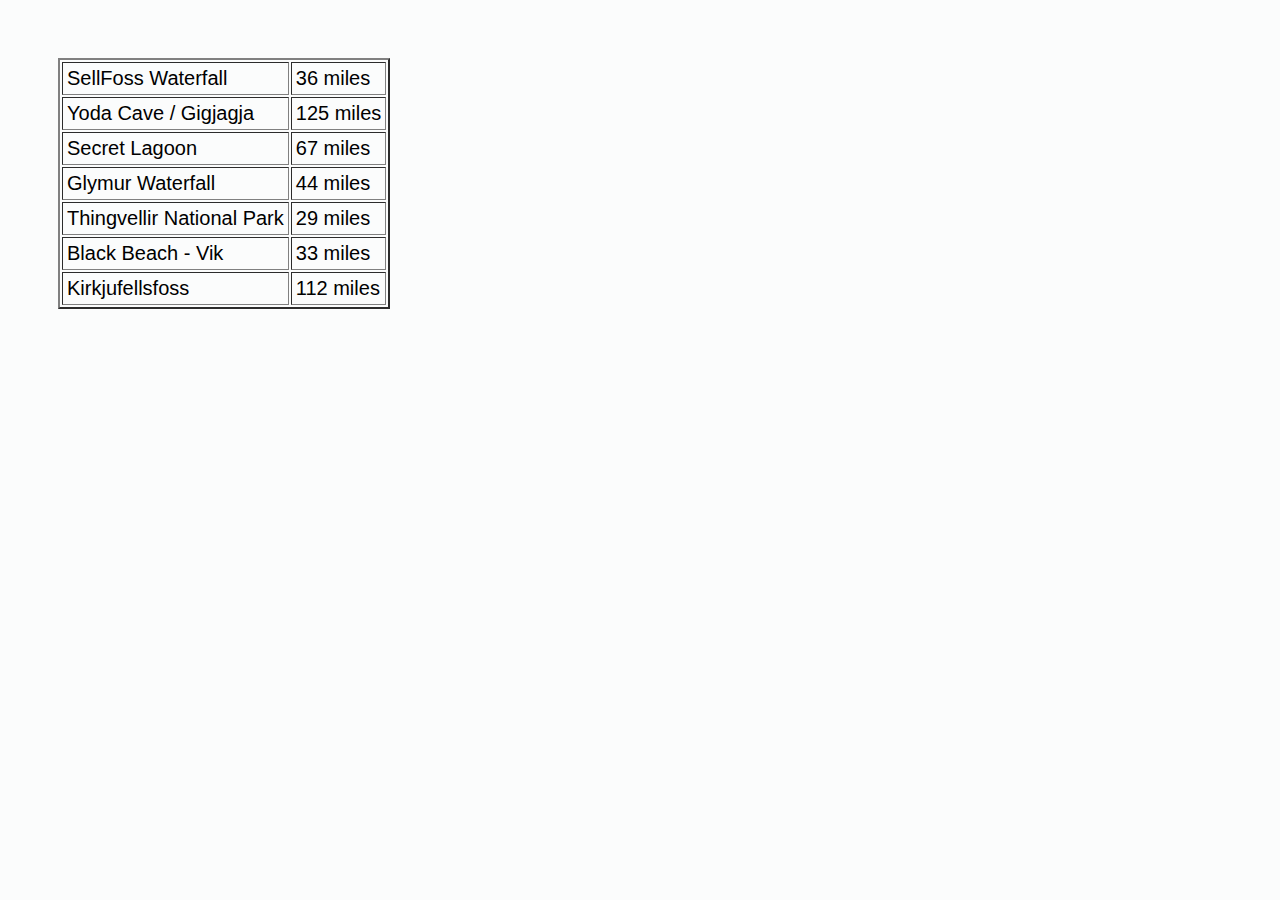
==== distances.html @ 39016ce6 "Version-2/2" ====
<!DOCTYPE html>
<html lang="en">
  <head>
    <meta charset="UTF-8" />
    <meta http-equiv="X-UA-Compatible" content="IE=edge" />
    <meta name="viewport" content="width=device-width, initial-scale=1.0" />

    <link href="style.css" rel="stylesheet" />

    <title>Attractions X Distance</title>
  </head>
  <body>


    <table border="2px" cellpadding="4px">
    
        <tr>
            <td>SellFoss Waterfall</td>
            <td>36 miles</td>
        </tr>
        
        <tr>
          <td>Yoda Cave / Gigjagja</td>
            <td>125 miles</td>
        </tr>
            
        <tr>
            <td>Secret Lagoon</td>
            <td>67 miles</td>
        </tr>
  
        <tr>
            <td>Glymur Waterfall</td>
            <td>44 miles</td>
        </tr>
  
        <tr>
            <td>Thingvellir National Park</td>
            <td>29 miles</td>
        </tr>
  
        <tr>
          <td>Black Beach - Vik</td>
          <td>33 miles</td>
      </tr>
  
      <tr>
        <td>Kirkjufellsfoss</td>
        <td>112 miles</td>
    </tr>
          
        </table>
  </div>


  </body>
</html>
---- style.css ----
* {
  margin: 1;
  padding: 1;
  box-sizing: border-box;
}

body {
  background-color: rgb(251, 252, 252);
  font-family: Arial;
  font-size: 20px;
  padding: 50px;
}

h1 {
  font-size: 35px;
  margin-bottom: 15px;
  text-align: Center;
}

h2 {
  font-size: 25px;
  margin-bottom: 25px;
  text-align: justify;
}

h3 {
  font-size: 20px;
  margin-bottom: 25px;
  text-align: justify;
}

h4 {
  font-size: 20px;
  margin-bottom: 25px;
  text-align: center;
}

.first {
  color: rgb(0, 6, 0);
}

p { 
    margin-top: 25px;
    margin bottom: 25px;
    text-align: justify;
}


#fill-form {
  background-color: rgb(171, 219, 220);
  border: 5px solid rgb(1, 1, 16);
  margin-top: 25px;
  margin bottom: 25px;
  padding: 20px;
  text-align: center;
}

input, button  {
    padding: 10px;
    font-family: Helvetica;
    text-align: center;
}

#fill-form h2 {
    color:rgb(1, 1, 18);
}

img {
    width: 300px;
    height: 300px;
}

.image-class {
  width: 200px;
  height: 200px;
  float: right;
}
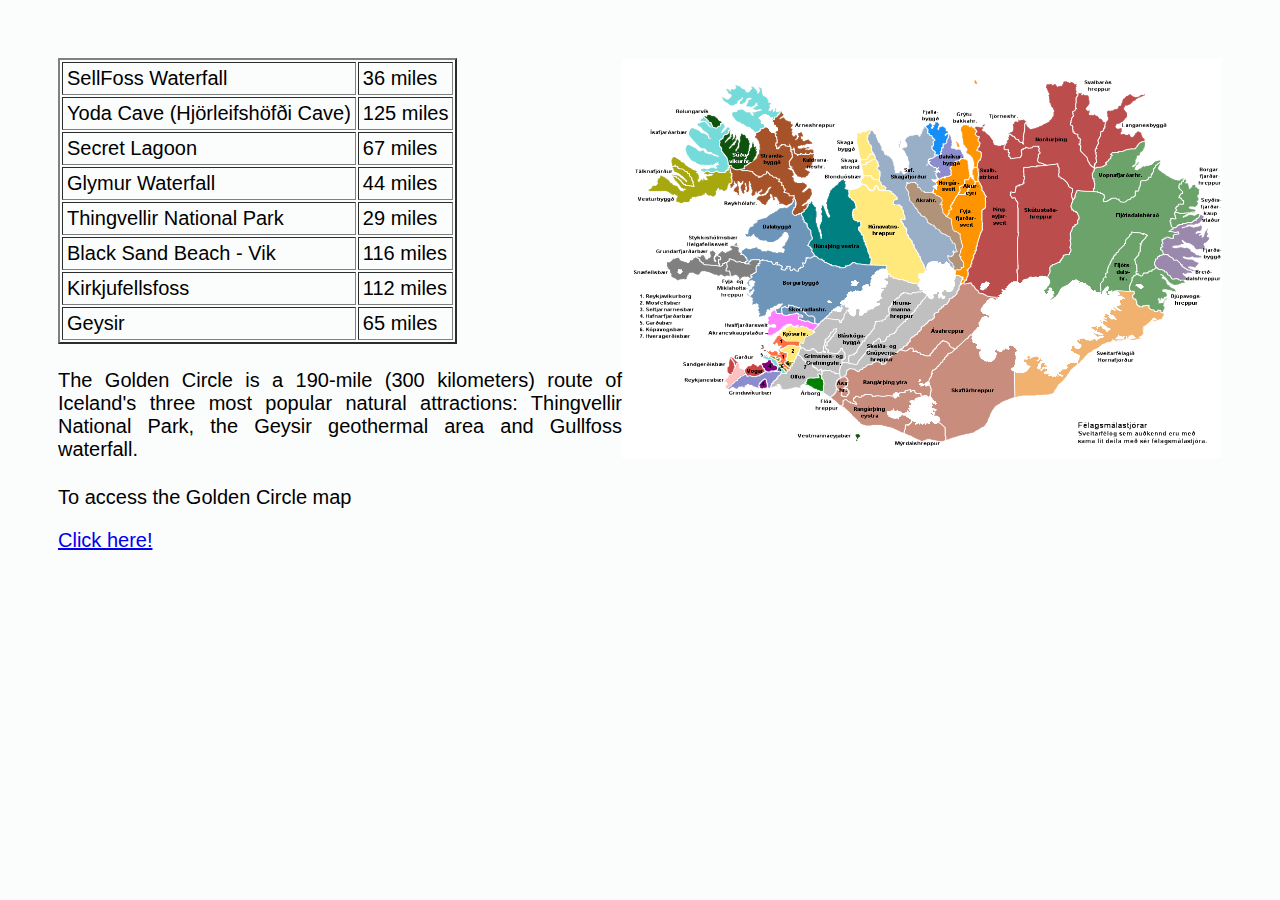
==== commit 4d98ad45: "Add files via upload" ====
--- a/distances.html
+++ b/distances.html
@@ -1,57 +1,72 @@
-<!DOCTYPE html>
-<html lang="en">
-  <head>
-    <meta charset="UTF-8" />
-    <meta http-equiv="X-UA-Compatible" content="IE=edge" />
-    <meta name="viewport" content="width=device-width, initial-scale=1.0" />
-
-    <link href="style.css" rel="stylesheet" />
-
-    <title>Attractions X Distance</title>
-  </head>
-  <body>
-
-
-    <table border="2px" cellpadding="4px">
-    
-        <tr>
-            <td>SellFoss Waterfall</td>
-            <td>36 miles</td>
-        </tr>
-        
-        <tr>
-          <td>Yoda Cave / Gigjagja</td>
-            <td>125 miles</td>
-        </tr>
-            
-        <tr>
-            <td>Secret Lagoon</td>
-            <td>67 miles</td>
-        </tr>
-  
-        <tr>
-            <td>Glymur Waterfall</td>
-            <td>44 miles</td>
-        </tr>
-  
-        <tr>
-            <td>Thingvellir National Park</td>
-            <td>29 miles</td>
-        </tr>
-  
-        <tr>
-          <td>Black Beach - Vik</td>
-          <td>33 miles</td>
-      </tr>
-  
-      <tr>
-        <td>Kirkjufellsfoss</td>
-        <td>112 miles</td>
-    </tr>
-          
-        </table>
-  </div>
-
-
-  </body>
-</html>
+<!DOCTYPE html>
+<html lang="en">
+  <head>
+    <meta charset="UTF-8" />
+    <meta http-equiv="X-UA-Compatible" content="IE=edge" />
+    <meta name="viewport" content="width=device-width, initial-scale=1.0" />
+
+    <link href="style.css" rel="stylesheet" />
+
+    <title>Attractions X Distance</title>
+  </head>
+  <body>
+
+    <img
+    id="Map"
+    src="map.png"
+    class="image-lg"
+  />
+   
+
+    <table border="2px" cellpadding="4px">
+    
+        <tr>
+            <td>SellFoss Waterfall</td>
+            <td>36 miles</td>
+        </tr>
+        
+        <tr>
+          <td>Yoda Cave (Hjörleifshöfði Cave)</td>
+            <td>125 miles</td>
+        </tr>
+            
+        <tr>
+            <td>Secret Lagoon</td>
+            <td>67 miles</td>
+        </tr>
+  
+        <tr>
+            <td>Glymur Waterfall</td>
+            <td>44 miles</td>
+        </tr>
+  
+        <tr>
+            <td>Thingvellir National Park</td>
+            <td>29 miles</td>
+        </tr>
+  
+        <tr>
+          <td>Black Sand Beach - Vik</td>
+          <td>116 miles</td>
+      </tr>
+  
+      <tr>
+        <td>Kirkjufellsfoss</td>
+        <td>112 miles</td>
+    </tr>
+
+    <tr>
+      <td>Geysir</td>
+      <td>65 miles</td>
+  </tr>
+
+          
+        </table>
+  </div>
+
+
+<p>The Golden Circle is a 190-mile (300 kilometers) route of Iceland's three most popular natural attractions: Thingvellir National Park, the Geysir geothermal area and Gullfoss waterfall.</p>
+<p>To access the Golden Circle map </p> <a href="Golden-Circle-map.pdf"> Click here!</a>
+
+  </body>
+</html>
--- a/style.css
+++ b/style.css
@@ -68,6 +68,12 @@
 img {
     width: 300px;
     height: 300px;
+  }
+
+.image-lg {
+  width: 600px;
+  height: 400px;
+  float: right;
 }
 
 .image-class {
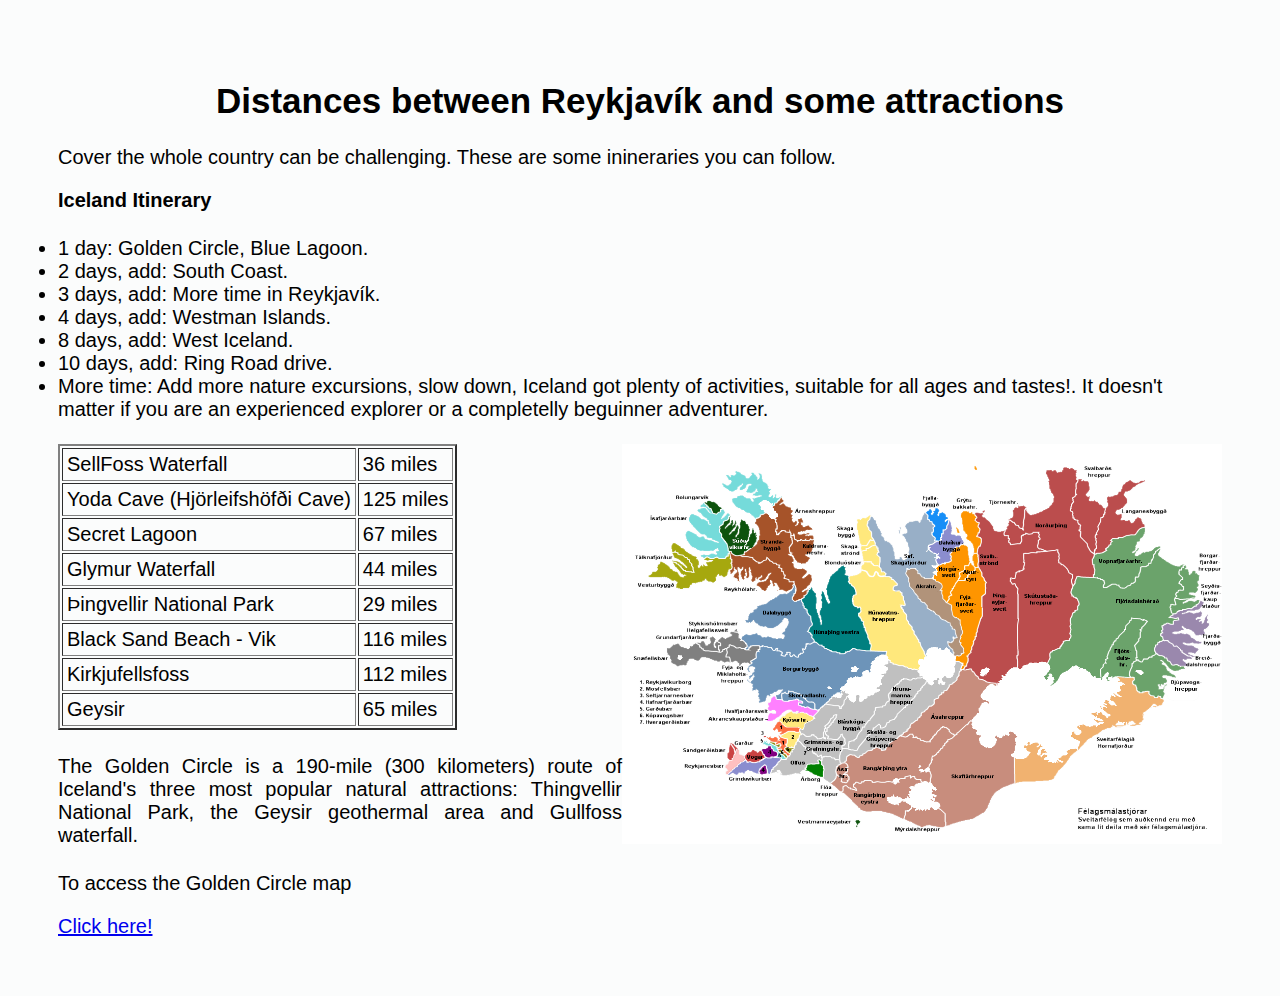
==== commit 4d28e4d2: "Add files via upload" ====
--- a/distances.html
+++ b/distances.html
@@ -10,6 +10,23 @@
     <title>Attractions X Distance</title>
   </head>
   <body>
+
+<h1>Distances between Reykjavík and some attractions</h1>
+
+<p>Cover the whole country can be challenging. These are some inineraries you can follow. </p>
+
+<h3>Iceland Itinerary</h3>
+  <un>
+    <li>1 day: Golden Circle, Blue Lagoon.</li>
+    <li>2 days, add: South Coast.</li>
+    <li>3 days, add: More time in Reykjavík.</li>
+    <li>4 days, add: Westman Islands.</li>
+    <li>8 days, add: West Iceland.</li>
+    <li>10 days, add: Ring Road drive.</li>
+    <li>More time: Add more nature excursions, slow down, Iceland got plenty of activities, suitable for all ages and tastes!. It doesn't matter if you are an experienced explorer or a completelly beguinner adventurer.</li>
+  </un>
+  
+<br>
 
     <img
     id="Map"
@@ -41,7 +58,7 @@
         </tr>
   
         <tr>
-            <td>Thingvellir National Park</td>
+            <td>Þingvellir National Park</td>
             <td>29 miles</td>
         </tr>
   
--- a/style.css
+++ b/style.css
@@ -1,83 +1,83 @@
-* {
-  margin: 1;
-  padding: 1;
-  box-sizing: border-box;
-}
-
-body {
-  background-color: rgb(251, 252, 252);
-  font-family: Arial;
-  font-size: 20px;
-  padding: 50px;
-}
-
-h1 {
-  font-size: 35px;
-  margin-bottom: 15px;
-  text-align: Center;
-}
-
-h2 {
-  font-size: 25px;
-  margin-bottom: 25px;
-  text-align: justify;
-}
-
-h3 {
-  font-size: 20px;
-  margin-bottom: 25px;
-  text-align: justify;
-}
-
-h4 {
-  font-size: 20px;
-  margin-bottom: 25px;
-  text-align: center;
-}
-
-.first {
-  color: rgb(0, 6, 0);
-}
-
-p { 
-    margin-top: 25px;
-    margin bottom: 25px;
-    text-align: justify;
-}
-
-
-#fill-form {
-  background-color: rgb(171, 219, 220);
-  border: 5px solid rgb(1, 1, 16);
-  margin-top: 25px;
-  margin bottom: 25px;
-  padding: 20px;
-  text-align: center;
-}
-
-input, button  {
-    padding: 10px;
-    font-family: Helvetica;
-    text-align: center;
-}
-
-#fill-form h2 {
-    color:rgb(1, 1, 18);
-}
-
-img {
-    width: 300px;
-    height: 300px;
-  }
-
-.image-lg {
-  width: 600px;
-  height: 400px;
-  float: right;
-}
-
-.image-class {
-  width: 200px;
-  height: 200px;
-  float: right;
+* {
+  margin: 1;
+  padding: 1;
+  box-sizing: border-box;
+}
+
+body {
+  background-color: rgb(251, 252, 252);
+  font-family: Arial;
+  font-size: 20px;
+  padding: 50px;
+}
+
+h1 {
+  font-size: 35px;
+  margin-bottom: 15px;
+  text-align: Center;
+}
+
+h2 {
+  font-size: 25px;
+  margin-bottom: 25px;
+  text-align: justify;
+}
+
+h3 {
+  font-size: 20px;
+  margin-bottom: 25px;
+  text-align: justify;
+}
+
+h4 {
+  font-size: 20px;
+  margin-bottom: 25px;
+  text-align: center;
+}
+
+.first {
+  color: rgb(0, 6, 0);
+}
+
+p { 
+    margin-top: 25px;
+    margin bottom: 25px;
+    text-align: justify;
+}
+
+
+#fill-form {
+  background-color: rgb(171, 219, 220);
+  border: 5px solid rgb(1, 1, 16);
+  margin-top: 25px;
+  margin bottom: 25px;
+  padding: 20px;
+  text-align: center;
+}
+
+input, button  {
+    padding: 10px;
+    font-family: Helvetica;
+    text-align: center;
+}
+
+#fill-form h2 {
+    color:rgb(1, 1, 18);
+}
+
+img {
+    width: 300px;
+    height: 300px;
+  }
+
+.image-lg {
+  width: 600px;
+  height: 400px;
+  float: right;
+}
+
+.image-class {
+  width: 200px;
+  height: 200px;
+  float: right;
 }